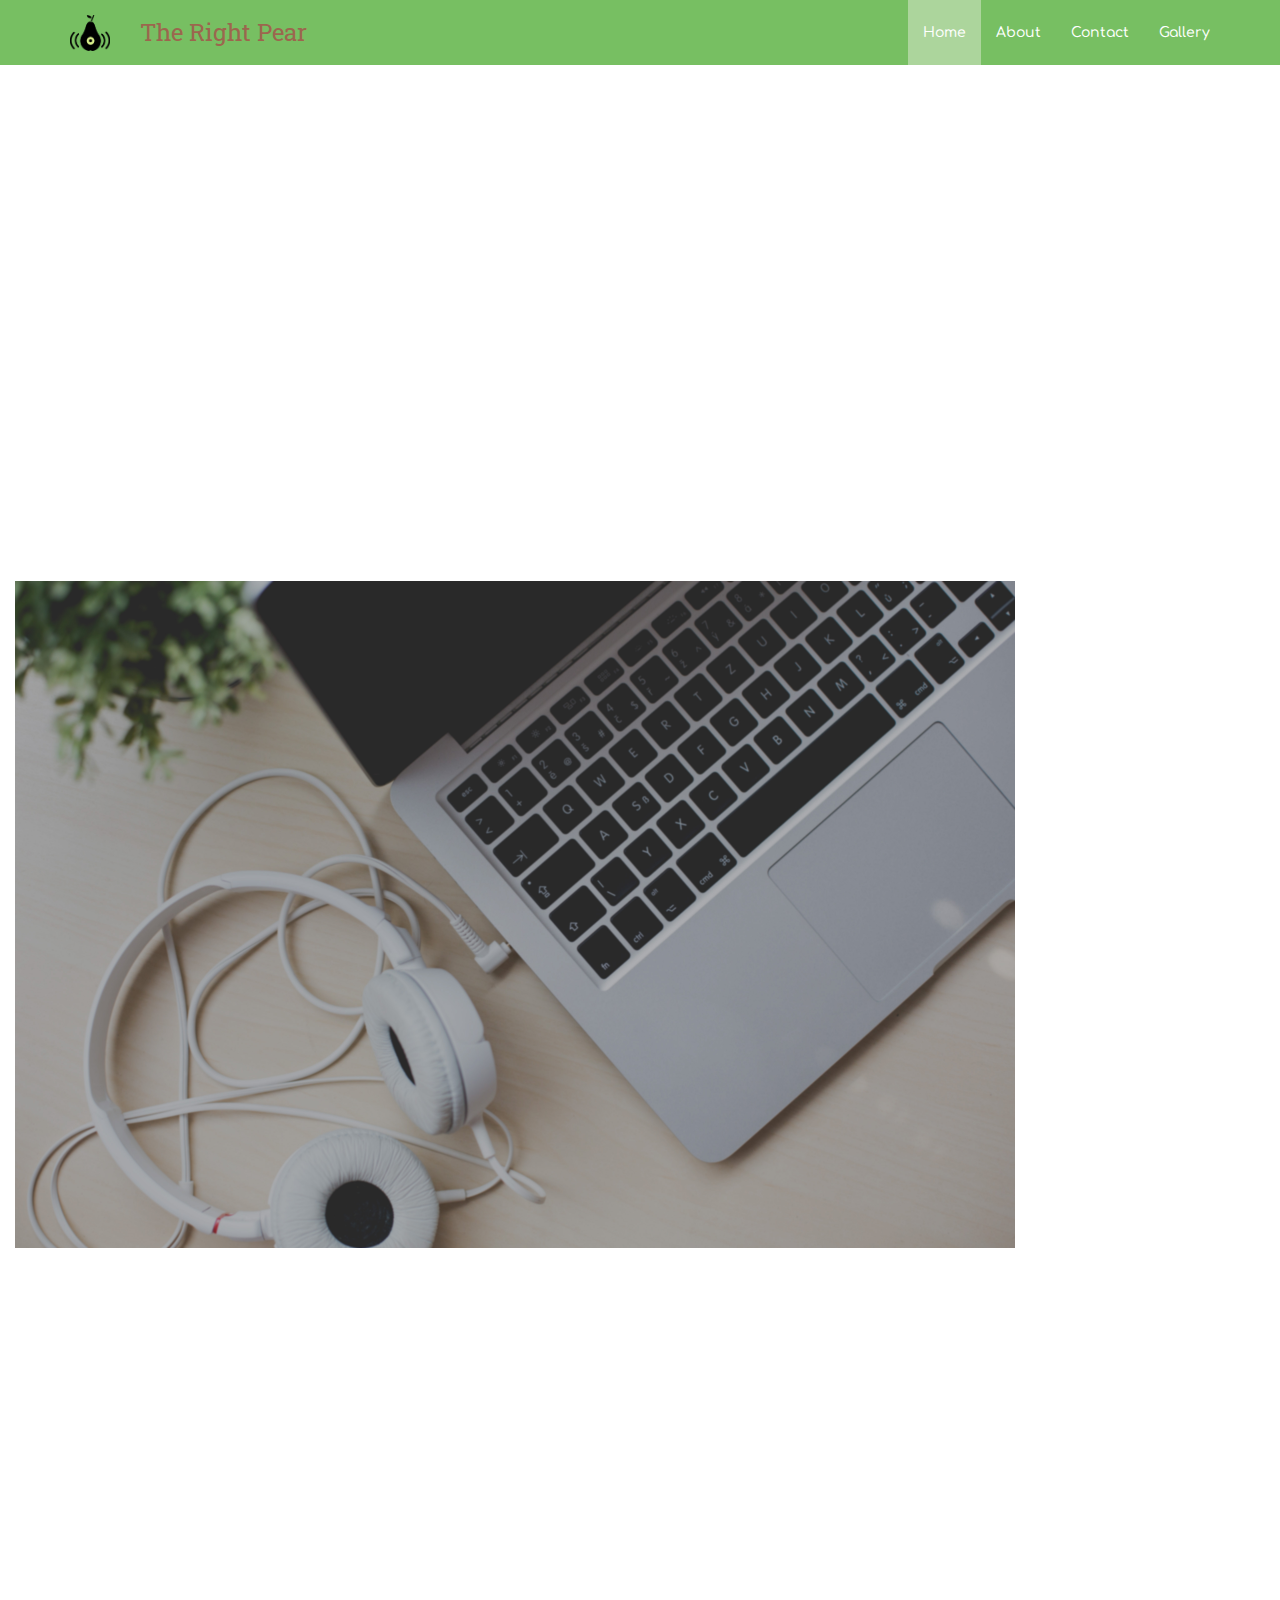
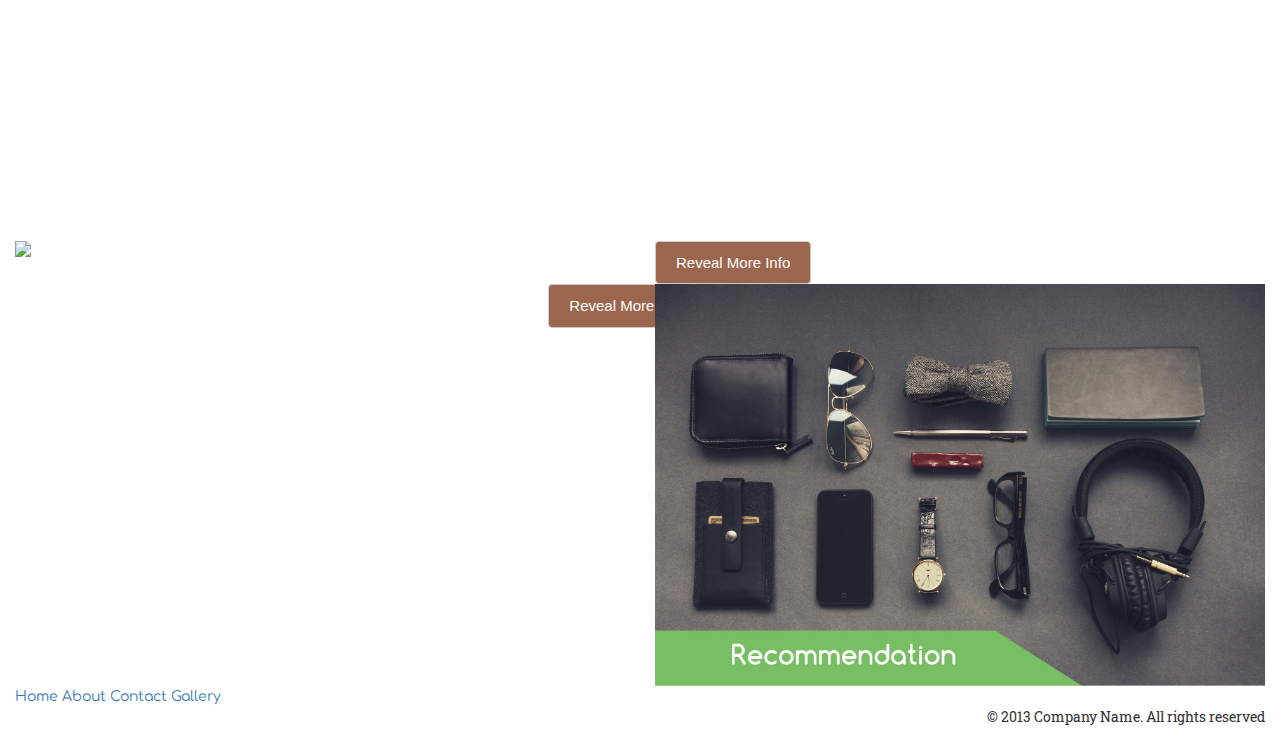
==== index.html @ a49f0356 "first upload" ====
<!DOCTYPE html>
<html lang="en">

<head>
    <meta charset="utf-8">
    <meta http-equiv="X-UA-Compatible" content="IE=edge">
    <meta name="viewport" content="width=device-width, initial-scale=1, user-scalable=no">
    <!-- The above 3 meta tags *must* come first in the head; any other head content must come *after* these tags -->
    <title>The Right Pear</title>
    <link href='https://fonts.googleapis.com/css?family=Comfortaa' rel='stylesheet' type='text/css'>
    <!-- Bootstrap -->
    <link href="css/bootstrap.min.css" rel="stylesheet">
    <link href="css/style.css" rel="stylesheet">

    <!-- HTML5 shim and Respond.js for IE8 support of HTML5 elements and media queries -->
    <!-- WARNING: Respond.js doesn't work if you view the page via file:// -->
    <!--[if lt IE 9]>
      <script src="https://oss.maxcdn.com/html5shiv/3.7.2/html5shiv.min.js"></script>
      <script src="https://oss.maxcdn.com/respond/1.4.2/respond.min.js"></script>
    <![endif]-->
</head>

<body class="home">

    <nav class="navbar navbar-inverse navbar-fixed-top c1" role="navigation">
        <div class="container">

            <!-- Brand and toggle get grouped for better mobile display -->
            <div class="navbar-header">
                <button type="button" class="navbar-toggle" data-toggle="collapse" data-target="#navBar">
                    <span class="sr-only">Toggle navigation</span>
                    <span class="icon-bar"></span>
                    <span class="icon-bar"></span>
                    <span class="icon-bar"></span>
                </button>
                <a class="navbar-brand logo" href="index.html"><img src="assets/logo.png" class="img-responsive"></a>
                <p class="navbar-text mylogo">The Right Pear</p>
            </div>
            <!-- Collect the nav links, forms, and other content for toggling -->
            <div class="collapse navbar-collapse" id="navBar">
                <ul class="nav navbar-nav navbar-right navCol">
                    <li class="onpage">
                        <a href="index.html"><h5 class="onpage">Home</h5></a>
                    </li>
                    <li>
                        <a href="about.html"><h5>About</h5></a>
                    </li>
                    <li>
                        <a href="contact.html"><h5>Contact</h5></a>
                    </li>
                    <li>
                        <a href="gallery.html"><h5>Gallery</h5></a>
                    </li>
                </ul>
            </div>
        </div>
    </nav>

    <!-- Heading Content-->
    <div class="container-fluid">

        <div class="row">
            <div class="col-md-12 col-sm-12 col-xs-12 text-center">
                <h1>Your Headphones, Your life</h1>
            </div>
            <div class="col-md-12 col-sm-12 col-xs-12 text-center">
                <h5>Choose the right headphone 'pear', so you can spend more time enjoying it</h5>
            </div>
            <div class="col-md-6 col-sm-6 col-xs-6 text-center">
                <a href="#infographlink">
                    <button type="button" class="btn btn-default mainBut"> Dynamic Infographic</button>
                </a>
            </div>
            <div class="col-md-6 col-sm-6 col-xs-6 text-center">
                <a href="#recommendlink">
                    <button type="button" class="btn btn-default mainBut">Easy Recommender</button>
                </a>
            </div>

        </div>
    <img src="assets/heroimg.jpg" id="homeBG" />
        <div class="row bg2 rec">
            <div class="col-md-6 col-sm-6 col-xs-6">
                <a id="infographlink" href="infograph.html"><img src="assets/heroimage.JPG" class="img-responsive"></a>
            </div>
            <div class="col-md-1">
                <button type="button" class="btn btn-default infographbut">Reveal More Info</button>
            </div>
            <div class="row">
            <div class="col-md-3">
                <p id="infogdesc">Enter in the picture beside to learn more about the history of headphones!</p>
            </div>
          </div>
        </div>

        <div class="row bg3 info">
          <div class="col-md-5">
          </div>
            <div class="col-md-1">
                <button type="button" class="btn btn-default recommendbut">Reveal More Info</button>
                <!--after you click once, button apears thats says click for more-->
                <div class="row">
                <div class="col-md-12">
                    <p id="recinfo">Enter in the picture beside to learn more about the history of headphones!</p>
                </div>
            </div>
              </div>
            <div class="col-md-6 col-sm-6 col-xs-6">
                <a id="recommendlink" href="landingrec.html"><img src="assets/recommendpic.jpg" class="img-responsive"></a>
            </div>

        </div>



        <div class="row-fluid footer">
            <div class="span12">
                <div class="span8">
                    <a href="index.html" class="footerfont">Home</a>
                    <a href="about.html" class="footerfont">About</a>
                    <a href="contact.html" class="footerfont">Contact</a>
                    <a href="gallery.html" class="footerfont">Gallery</a>
                </div>
                <div class="span4">
                    <p class="muted pull-right">© 2013 Company Name. All rights reserved</p>
                </div>
            </div>
        </div>

    </div>



    <!-- jQuery (necessary for Bootstrap's JavaScript plugins) -->
    <script src="https://ajax.googleapis.com/ajax/libs/jquery/1.11.3/jquery.min.js"></script>
    <!-- Include all compiled plugins (below), or include individual files as needed -->
    <script src="js/bootstrap.min.js"></script>
    <script src="js/js.js"></script>
</body>

</html>
---- css/style.css ----
@import url(https://fonts.googleapis.com/css?family=Roboto+Slab);

/*Body*/

h1, h2, h3, h4, h5, .navbar, .mainBut {
    font-family: 'Comfortaa', cursive;
    color: #FFF;
}

#homeBG{
  width: 80%;
}

.headcol {
  color: #000;
}
.navbar-inverse .navbar-text {
    color: #9C664E;
    padding-top: -4px;
    font-size: 24px;
}
.footerfont {
    font-family: 'Comfortaa', cursive;
}
.page-header {
    color: #000;
}
.gallery {
    margin-top: -100px;
}
p.mylogo {
    color: #9DA89F;
}
.onpage {
    background-color: #ACD59C;
    color: #FFF;
}
.navbar {
    background-color: #77BF62;
    position: fixed 100%;
    height: 65px;
    border: 0;
}
.infographbut, .recommendbut {
    background-color: #9C664E;
    font-size: 15px;
    padding: 10px 20px 10px 20px;
    color: #FFF;
}
p {
    font-family: 'Roboto Slab', serif;
}
#resultsbut {
  margin-top: 100px;
  margin-bottom: 200px;
}
#results{
  margin-top:30px;
  margin-bottom: -20px;
}
#headtype, #rest, #results, #descinfo, #descon, #descin, #descopen, #infogdesc, #recinfo, #soundclouddesc, #iheartradiodesc, #googleplaydesc, #appledesc, #primedesc, #spotdesc, #pandesc{
    display: none;
}
.spce {
  margin-bottom: 30px;
}
.recpad {
    margin-top: 50px;
}
.rad {
    padding-bottom: 120px
}

.mew {
  padding-bottom: 20px
}
.comm {
    margin-top: 60px;
}
.comme {
    margin-top: 90px;
}
.space {
  margin-top: 28px;
}
#landpage {
    margin-top: 180px;
}
.recsurv {
    background-image: url("assets/peach-colored-canvas-fabric-texture.jpg");
    background-repeat: no-repeat;
    background-size: 780px;
    background-position: center center;

}
.bread {
  width: 250px;
}
#rightpearbask {
    width: 250px;
}
#rightpearbask2 {
    width: 150px;

}
.abouthead {
    margin-top: 80px;
}
.abouttext {
    margin-top: 80px;
}
.logo {
    width: 70px;
    height: 70px;
}
h1.contacthead {
    margin-top: 5px;
    color: #000;
}
body.home {
    padding-top: 50px;
    background-image: url("assets/infographic.jpg");
    background-repeat: no-repeat;
}
body.about {
    background-image: url("assets/backgroundtexture.png");
    background-repeat: repeat-y;
}
h1.about {
    color: #000000;
}
#comment {
    margin-top: 10px;
}
.aboutj {
    margin-top: 20px;
}
#surv {
    margin-top: 30px;
    margin-bottom: 234px;
}
.aboutimg {
    margin-top: 150px;
}
.bg2 {
    background-image: url("assets/backgroundtexture.png");
}
.bg3 {
    background-image: url("assets/backgroundtexture2.png");
}
btn-link {
    border-style: solid;
}
#jazzfact1, #jazzfact2, #info1937, #bands, #singer {
  display:none;
}
.sticky {
  position: fixed;
  width: 100%;
  left: 0;
  top: 0;
  z-index: 100;
  border-top: 0;

     background-color: #77BF62;
     border: none;
   }
/*.navbar {
  background-color: #C5E946;
}*/

.mainBut {
    padding: 15px 45px 15px 45px;
    color: #FFF;
    opacity: 0.8;
    background: transparent;
    border: solid;
    margin-top: 20px;
}

.surveybegin {
  padding: 15px 45px 15px 45px;
  color: #000;
  opacity: 0.8;
  background: transparent;
  border: solid;
  border-radius: 10px;
  margin-top: 60px;
}

.options {
  padding: 15px 45px 15px 45px;
  color: #000;
  opacity: 0.8;
  background: transparent;
  border: solid;
  border-radius: 10px;
}
.optionss {
  margin-top: 30px;
  margin-bottom: 80px;
  padding: 5px 15px 5px 15px;
  color: #000;
  opacity: 0.8;
  background: transparent;
  border: solid;
  border-radius: 5px;
}
/*************RECOMMENDING Activity SVG PAGE INCLUDING ANIMATIONS ***********/


@media only screen and (min-width: 320px) {
  #_1937{
    padding-top: 40px;
  }
  #_1910{
    padding-top: 40px;
  }
    h1 {
        color: #FFFFFF;
        padding-top: 20px;
    }
    .mainBut {
        padding: 10px 15px 10px 15px;
        color: #FFF;
        opacity: 0.8;
        background: transparent;
        border: solid;
        margin-top: 20px;
        border-radius: 15px;
    }
    body {
        background-size: 150%;
    }
    h1.about {
        color: #000000;
        padding-top: 100px;
    }
    .rec {
        margin-top: 16px;
        user-drag: none;
        user-select: none;
        -moz-user-select: none;
        -webkit-user-drag: none;
        -webkit-user-select: none;
        -ms-user-select: none;
    }
    .info {
        user-drag: none;
        user-select: none;
        -moz-user-select: none;
        -webkit-user-drag: none;
        -webkit-user-select: none;
        -ms-user-select: none;
    }
    .bg2 {
        background-size: 100%;
    }
}
.newform {
    padding-top: 100px;
}
@media only screen and (min-width: 480px) {
    h1 {
        color: #FFFFFF;
        padding-top: 20px;
    }
    h1.about {
        color: #000000;
        padding-top: 100px;
    }
    .mainBut {
        padding: 15px 25px 15px 25px;
        color: #FFF;
        opacity: 0.8;
        background: transparent;
        border: solid;
        margin-top: 20px;
        border-radius: 15px;
    }
    newform {
        padding-top: 50px;
    }
}

/* Small Devices, Tablets */

@media only screen and (min-width: 768px) {
    h1 {
        color: #FFFFFF;
        padding-top: 120px;
    }
    h1.about {
        color: #000000;
    }
    .mainBut {
        padding: 15px 50px 15px 50px;
        color: #FFF;
        opacity: 0.8;
        margin-top: 80px;
        border-radius: 15px;
    }
    body {
        background-size: 100%;
    }
    h4 {
        margin-top: 40px;
    }
    .rec {
        margin-top: 36px;
    }
}

/* Medium Devices, Desktops */

@media only screen and (min-width: 992px) {
    .mainBut {
        padding: 15px 45px 15px 45px;
        color: #FFF;
        opacity: 0.8;
        background: transparent;
        border: solid;
        margin-top: 170px;
    }
    h1.about {
        color: #000000;
    }
    h1 {
        color: #FFFFFF;
        padding-top: 200px;
    }
    h4 {
        margin-top: 100px;
    }
    body {
        background-size: 100%;
    }
    .rec {
        margin-top: 593px;
    }
    .recbg {
        user-drag: none;
        user-select: none;
        -moz-user-select: none;
        -webkit-user-drag: none;
        -webkit-user-select: none;
        -ms-user-select: none;
    }
    .newform {
        padding-top: 0px;
    }
}
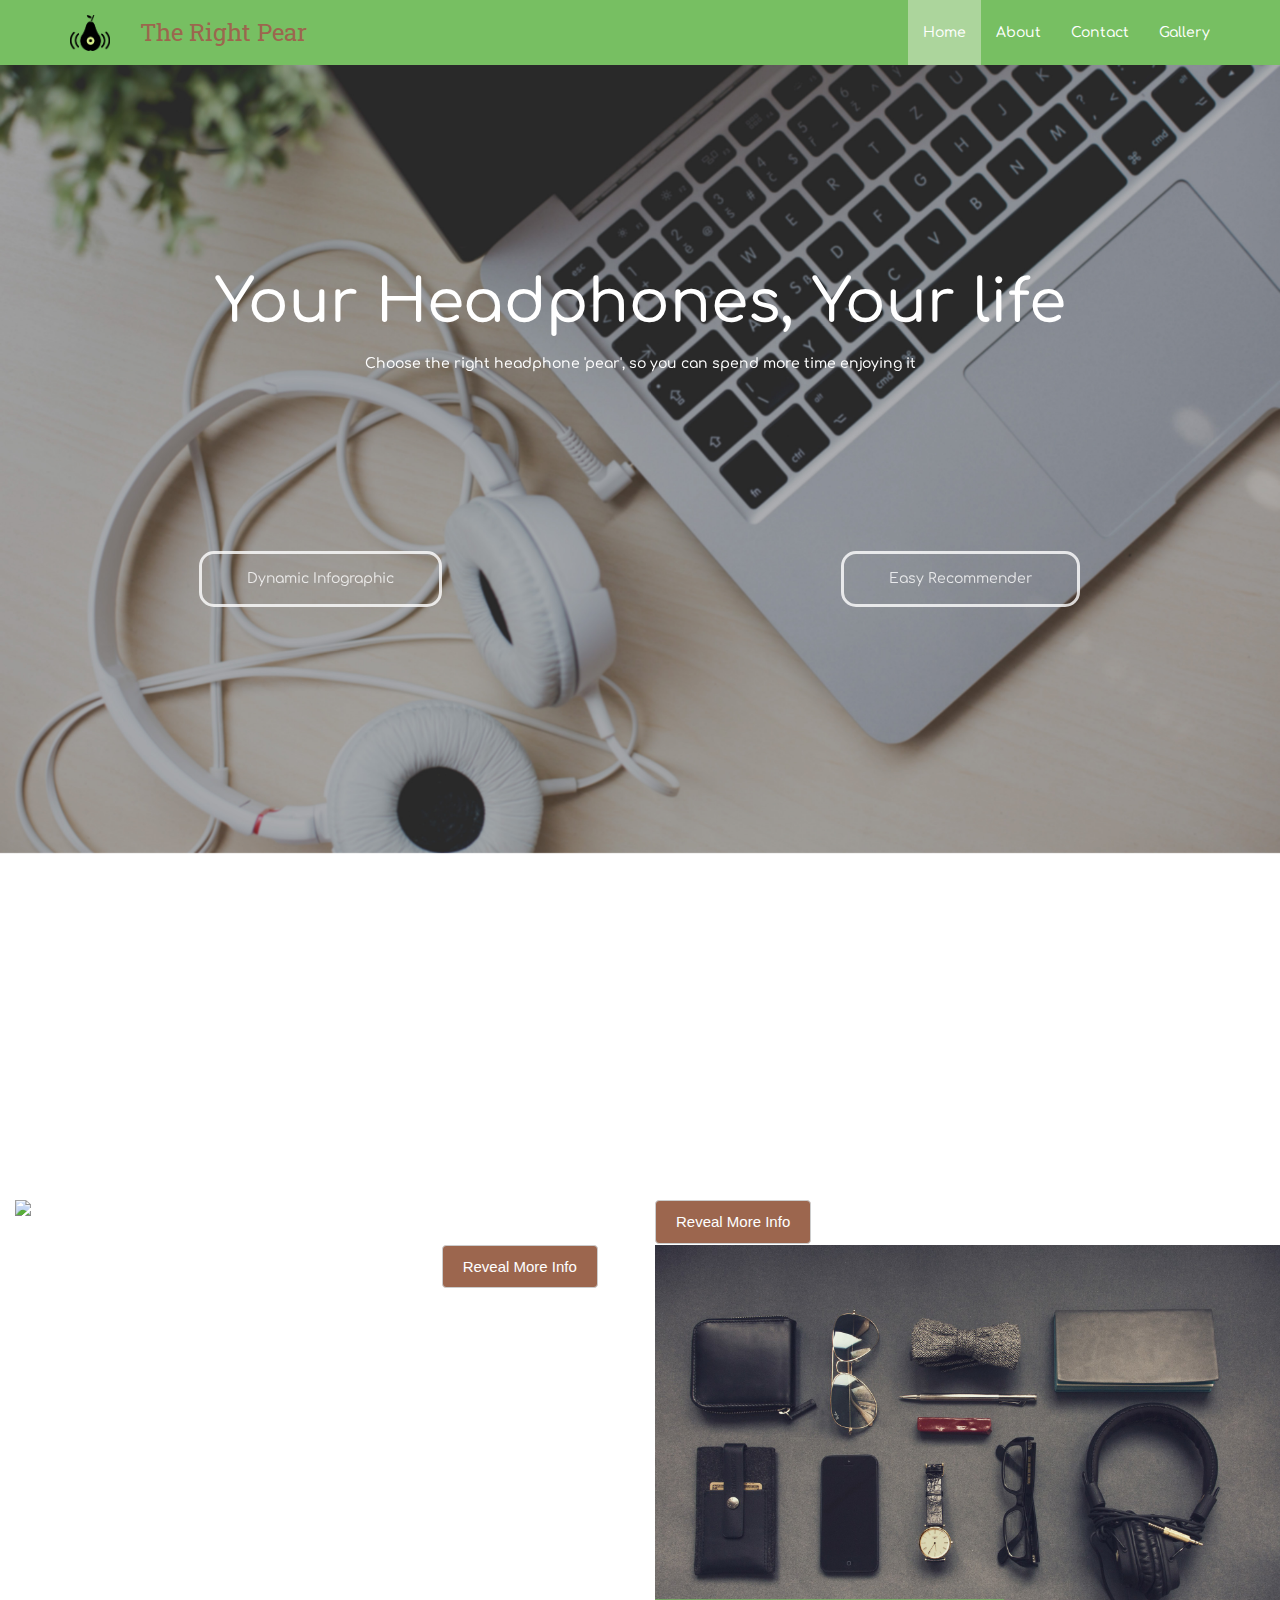
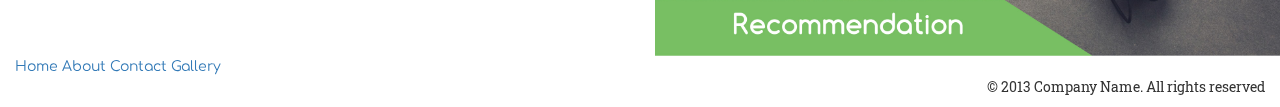
==== commit 7142b901: "changed some styles" ====
--- a/index.html
+++ b/index.html
@@ -60,8 +60,8 @@
     <div class="container-fluid">
 
         <div class="row">
-            <div class="col-md-12 col-sm-12 col-xs-12 text-center">
-                <h1>Your Headphones, Your life</h1>
+            <div class="col-md-12 col-sm-12 col-xs-12 text-center ">
+                <h1 class="cto">Your Headphones, Your life</h1>
             </div>
             <div class="col-md-12 col-sm-12 col-xs-12 text-center">
                 <h5>Choose the right headphone 'pear', so you can spend more time enjoying it</h5>
@@ -79,7 +79,8 @@
 
         </div>
     <img src="assets/heroimg.jpg" id="homeBG" />
-        <div class="row bg2 rec">
+    <div class="botBG">
+        <div class="row rec">
             <div class="col-md-6 col-sm-6 col-xs-6">
                 <a id="infographlink" href="infograph.html"><img src="assets/heroimage.JPG" class="img-responsive"></a>
             </div>
@@ -87,30 +88,31 @@
                 <button type="button" class="btn btn-default infographbut">Reveal More Info</button>
             </div>
             <div class="row">
-            <div class="col-md-3">
+            <div class="col-md-6 col-sm-6 col-xs-6">
                 <p id="infogdesc">Enter in the picture beside to learn more about the history of headphones!</p>
             </div>
           </div>
         </div>
 
-        <div class="row bg3 info">
-          <div class="col-md-5">
+        <div class="row info">
+          <div class="col-md-4">
           </div>
-            <div class="col-md-1">
+            <div class="col-md-2">
                 <button type="button" class="btn btn-default recommendbut">Reveal More Info</button>
-                <!--after you click once, button apears thats says click for more-->
-                <div class="row">
+
                 <div class="col-md-12">
                     <p id="recinfo">Enter in the picture beside to learn more about the history of headphones!</p>
                 </div>
             </div>
-              </div>
+
+              <div class="row">
             <div class="col-md-6 col-sm-6 col-xs-6">
                 <a id="recommendlink" href="landingrec.html"><img src="assets/recommendpic.jpg" class="img-responsive"></a>
             </div>
 
         </div>
-
+      </div>
+</div>
 
 
         <div class="row-fluid footer">
--- a/css/style.css
+++ b/css/style.css
@@ -4,11 +4,20 @@
 
 h1, h2, h3, h4, h5, .navbar, .mainBut {
     font-family: 'Comfortaa', cursive;
-    color: #FFF;
+    color: #fff;
+}
+
+.botBG{
+  background-color: #FFF;
+  width: 100%;
 }
 
 #homeBG{
-  width: 80%;
+  width: 100%;
+  z-index: -100;
+  position: fixed;
+  left: 0;
+  top: 0;
 }
 
 .headcol {
@@ -144,9 +153,11 @@
 }
 .bg2 {
     background-image: url("assets/backgroundtexture.png");
+
 }
 .bg3 {
     background-image: url("assets/backgroundtexture2.png");
+
 }
 btn-link {
     border-style: solid;
@@ -171,7 +182,7 @@
 
 .mainBut {
     padding: 15px 45px 15px 45px;
-    color: #FFF;
+    color: #000;
     opacity: 0.8;
     background: transparent;
     border: solid;
@@ -217,7 +228,6 @@
     padding-top: 40px;
   }
     h1 {
-        color: #FFFFFF;
         padding-top: 20px;
     }
     .mainBut {
@@ -260,9 +270,11 @@
 .newform {
     padding-top: 100px;
 }
-@media only screen and (min-width: 480px) {
+@media only screen and (min-width: 360px) {
+  .cto{
+    font-size: 28px;
+  }
     h1 {
-        color: #FFFFFF;
         padding-top: 20px;
     }
     h1.about {
@@ -287,9 +299,12 @@
 
 @media only screen and (min-width: 768px) {
     h1 {
-        color: #FFFFFF;
         padding-top: 120px;
     }
+    .cto{
+      font-size: 50px;
+    }
+
     h1.about {
         color: #000000;
     }
@@ -322,11 +337,15 @@
         border: solid;
         margin-top: 170px;
     }
+
+    .cto{
+      font-size: 60px;
+    }
+
     h1.about {
         color: #000000;
     }
     h1 {
-        color: #FFFFFF;
         padding-top: 200px;
     }
     h4 {
